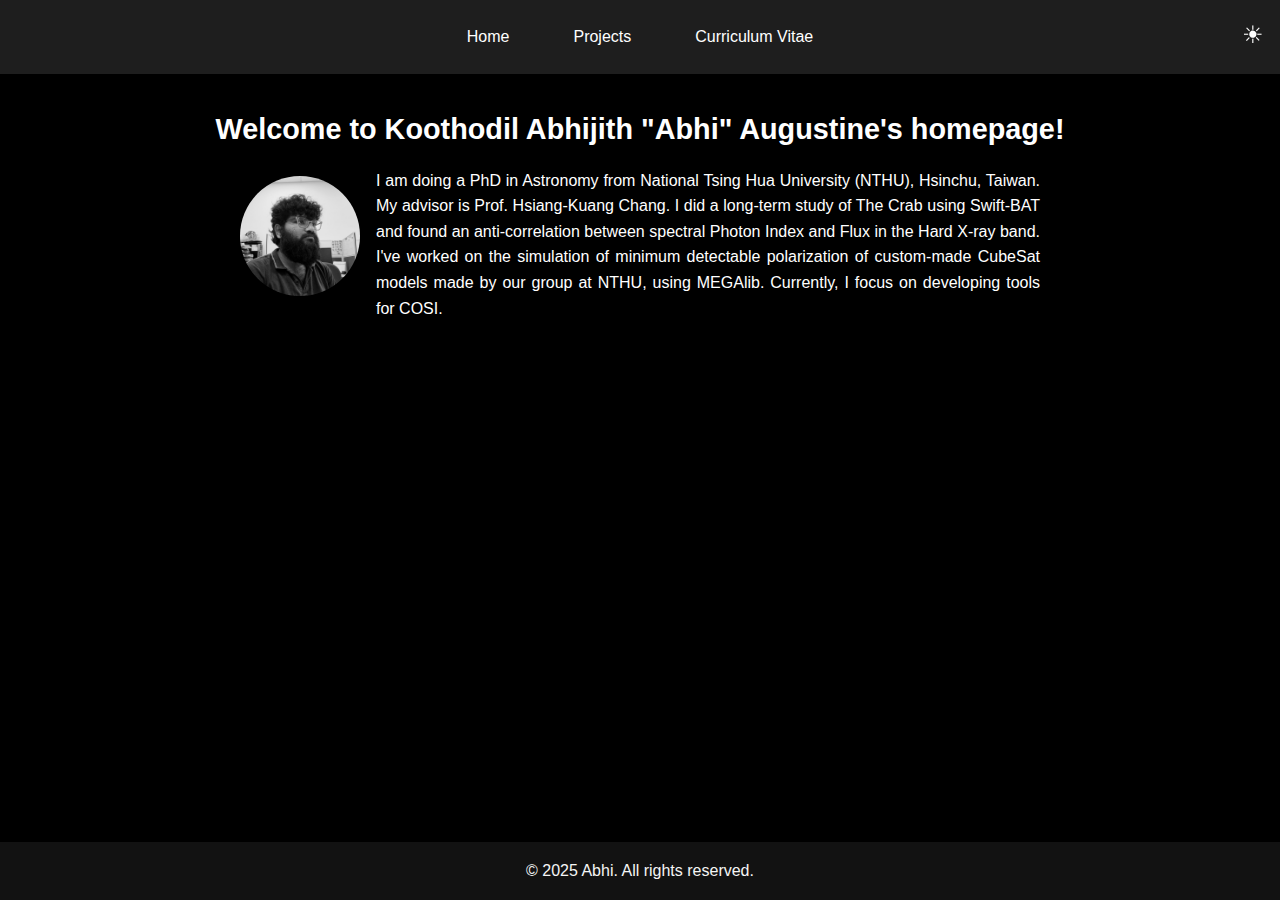
==== index.html @ fe130de0 "Update index.html" ====
<!DOCTYPE html>
<html lang="en">
<head>
    <meta charset="UTF-8">
    <meta name="viewport" content="width=device-width, initial-scale=1.0">
    <title>Abhi's Website...</title>
    <link rel="stylesheet" href="style.css">
    <link rel="icon" href="assets/favicon.ico">
    <style>
        /* Light Theme */
        :root {
            --background-color: white;
            --text-color: black;
            --header-bg: #f5f5f5;
            --button-bg: #0066cc;
            --button-text: white;
            --button-hover-bg: #004b99;
            --footer-bg: #282c34;
            --footer-text: white;
        }

        /* Dark Theme (Default) */
        [data-theme="dark"], :root {
            --background-color: #121212;
            --text-color: white;
            --header-bg: #1e1e1e;
            --button-bg: #444b54;
            --button-text: white;
            --button-hover-bg: #5a626e;
            --footer-bg: #121212;
            --footer-text: #f5f5f5;
        }

        /* General Styles */
        * {
            margin: 0;
            padding: 0;
            box-sizing: border-box;
            font-family: Arial, sans-serif;
        }

        body {
            background-color: var(--background-color);
            color: var(--text-color);
            line-height: 1.6;
            display: flex;
            flex-direction: column;
            min-height: 100vh;
        }

        header {
            background-color: var(--header-bg);
            color: var(--text-color);
            padding: 1rem 2rem;
            display: flex;
            justify-content: space-between;
            align-items: center;
            flex-wrap: wrap;
        }

        nav {
            display: flex;
            gap: 1rem;
        }

        nav a {
            text-decoration: none;
            color: var(--text-color);
            padding: 0.5rem 1rem;
            transition: background-color 0.3s ease;
        }

        nav a:hover {
            background-color: var(--button-hover-bg);
            border-radius: 5px;
        }

        .theme-icon {
            font-size: 1.5rem;
            color: var(--text-color);
            cursor: pointer;
            transition: color 0.3s ease;
        }

        .theme-icon:hover {
            color: var(--button-hover-bg);
        }

        main {
            padding: 2rem;
            display: flex;
            flex-direction: column;
            align-items: center;
            text-align: center;
            flex-grow: 1;
        }

        main h2 {
            font-size: 1.8rem;
            margin-bottom: 1rem;
        }

        main img {
            width: 120px;
            height: 120px;
            border-radius: 50%;
            object-fit: cover;
            margin-bottom: 1rem;
            margin-right: 1rem;
        }

        main p {
            text-align: justify;
            max-width: 800px;
            margin: 0 auto;
        }

        footer {
            background-color: var(--footer-bg);
            color: var(--footer-text);
            text-align: center;
            padding: 1rem 0;
            margin-top: auto;
        }

        /* Responsive Design */
        @media (max-width: 768px) {
            header {
                flex-direction: column;
                align-items: center;
            }

            nav {
                flex-direction: column;
                align-items: center;
            }

            nav a {
                padding: 0.5rem;
                width: 100%;
                text-align: center;
            }

            main img {
                margin: 1rem auto;
                display: block;
            }

            main p {
                text-align: justify;
            }
        }

        @media (max-width: 480px) {
            header h1 {
                font-size: 1.2rem;
            }

            main h2 {
                font-size: 1.5rem;
            }
        }
        nav {
            display: flex;
            gap: 1rem;
        }
        
        nav span {
            cursor: pointer;
            padding: 0.5rem 1rem;
            transition: background-color 0.3s ease, color 0.3s ease;
            border-radius: 5px;
            color: var(--text-color);
        }
        
        nav span:hover {
            background-color: var(--button-hover-bg);
            color: var(--button-text);
        }
        /* Position the theme switch icon in the top-right corner */
        /* Position the theme switch icon in the top-right corner */
        .theme-icon {
            position: fixed;
            top: 1rem;
            right: 1rem;
            font-size: 1.5rem;
            cursor: pointer;
            color: var(--text-color);
            transition: color 0.3s ease;
            z-index: 1000;
        }
        
        .theme-icon:hover {
            color: var(--button-hover-bg);
        }
        header {
    background-color: var(--header-bg);
    color: var(--text-color);
    padding: 1rem 2rem;
    display: flex;
    justify-content: center; /* Center the content horizontally */
    align-items: center;
    flex-wrap: wrap;
    }

    nav {
    display: flex;
    gap: 2rem; /* Adjust the spacing between items */
    }

    nav span {
    cursor: pointer;
    padding: 0.5rem 1rem;
    transition: background-color 0.3s ease, color 0.3s ease;
    border-radius: 5px;
    color: var(--text-color);
    }

    nav span:hover {
    background-color: var(--button-hover-bg);
    color: var(--button-text);
    }


    </style>
</head>
<body data-theme="dark">
    <header>
        <nav>
            <span>Home</span>
            <span>Projects</span>
            <span>Curriculum Vitae</span>
        </nav>
        <span class="theme-icon" id="theme-icon">&#9728;</span>
    </header>
       
    <main>
        <h2>Welcome to Koothodil Abhijith "Abhi" Augustine's homepage!</h2>
        <div style="display: flex; align-items: center; max-width: 800px; margin: 0 auto;">
            <img src="images/profile.jpg" alt="Profile Picture">
            <p>
                I am doing a PhD in Astronomy from National Tsing Hua University (NTHU), Hsinchu, Taiwan.
                My advisor is Prof. Hsiang-Kuang Chang. I did a long-term study of The Crab using Swift-BAT
                and found an anti-correlation between spectral Photon Index and Flux in the Hard X-ray band. 
                I've worked on the simulation of minimum detectable polarization of custom-made CubeSat
                models made by our group at NTHU, using MEGAlib. Currently, I focus on developing tools for COSI.
            </p>
        </div>
    </main>
    <footer>
        &copy; 2025 Abhi. All rights reserved.
    </footer>
    <script>
        const themeIcon = document.getElementById('theme-icon');
        const body = document.body;

        // Check for saved theme preference in localStorage
        const savedTheme = localStorage.getItem('theme');
        if (savedTheme) {
            body.setAttribute('data-theme', savedTheme);
            themeIcon.innerHTML = savedTheme === 'dark' ? '&#9728;' : '&#9790;';
        }

        // Toggle theme and save preference
        themeIcon.addEventListener('click', () => {
            const currentTheme = body.getAttribute('data-theme') || 'dark'; // Default to dark
            const newTheme = currentTheme === 'dark' ? 'light' : 'dark';
            body.setAttribute('data-theme', newTheme);
            themeIcon.innerHTML = newTheme === 'dark' ? '&#9728;' : '&#9790;'; // Update icon
            localStorage.setItem('theme', newTheme); // Save preference
        });
    </script>
</body>
</html>
---- style.css ----
/* General Reset */
* {
    margin: 0;
    padding: 0;
    box-sizing: border-box;
}

body {
    font-family: Arial, sans-serif;
    line-height: 1.6;
    font-size: 16px; /* Ensure a comfortable base font size */
    background-color: #f4f4f4;
    color: #333;
}

/* Viewport and Meta Tag Adjustment (add this in HTML head) */
@media screen and (max-width: 768px) {
    body {
        font-size: 14px; /* Adjust font size for smaller screens */
    }
}

/* Container for Fluid Layouts */
.container {
    width: 100%;
    max-width: 1200px;
    margin: 0 auto;
    padding: 0 15px;
}

/* Responsive Images */
img {
    max-width: 100%;
    height: auto;
    display: block;
}

/* Header Styling */
header {
    background-color: #333;
    color: white;
    padding: 20px;
    text-align: center;
}

/* Main Navigation */
nav ul {
    list-style-type: none;
    text-align: center;
}

nav ul li {
    display: inline-block;
    margin: 0 15px;
}

nav ul li a {
    color: white;
    text-decoration: none;
    padding: 10px 20px;
    font-size: 18px;
    display: inline-block;
}

/* Mobile-Friendly Navigation */
@media screen and (max-width: 768px) {
    nav ul {
        display: none;
        flex-direction: column;
        width: 100%;
        background-color: #333;
        position: absolute;
        top: 60px;
        left: 0;
        text-align: left;
    }

    nav ul li {
        display: block;
        padding: 10px;
        width: 100%;
    }

    nav ul li a {
        width: 100%;
        display: block;
    }

    nav.active ul {
        display: flex;
    }

    .hamburger {
        display: block;
        background-color: #333;
        padding: 10px;
        cursor: pointer;
        margin: 20px;
    }

    .hamburger div {
        width: 30px;
        height: 4px;
        background-color: white;
        margin: 6px 0;
    }
}

/* Footer Styling */
footer {
    background-color: #333;
    color: white;
    padding: 20px;
    text-align: center;
}

/* Button Styling */
button, a {
    padding: 10px 20px;
    font-size: 16px;
    border: none;
    background-color: #007bff;
    color: white;
    cursor: pointer;
    border-radius: 5px;
    text-align: center;
    display: inline-block;
}

button:hover, a:hover {
    background-color: #0056b3;
}

/* Flexbox Layout for Main Content */
.main-content {
    display: flex;
    flex-wrap: wrap;
    justify-content: space-between;
    gap: 20px;
}

/* Column Layout for Smaller Screens */
@media screen and (max-width: 768px) {
    .main-content {
        flex-direction: column;
    }
}

/* Section Styling */
section {
    padding: 20px;
    background-color: white;
    border-radius: 5px;
    box-shadow: 0 4px 8px rgba(0, 0, 0, 0.1);
    margin-bottom: 20px;
}

section h2 {
    font-size: 24px;
    margin-bottom: 15px;
}

section p {
    font-size: 16px;
    line-height: 1.6;
}

/* Mobile Font Size Adjustments */
@media screen and (max-width: 768px) {
    section h2 {
        font-size: 20px;
    }

    section p {
        font-size: 14px;
    }
}

/* Card Layout for Small Screens */
.card {
    width: 100%;
    box-sizing: border-box;
    background-color: #fff;
    padding: 20px;
    border-radius: 5px;
    box-shadow: 0 4px 8px rgba(0, 0, 0, 0.1);
}

@media screen and (min-width: 769px) {
    .card {
        width: 48%;
    }
}

/* Hamburger Menu for Mobile Navigation */
.hamburger {
    display: none;
    background-color: #333;
    padding: 10px;
    cursor: pointer;
    margin-top: 10px;
}

.hamburger div {
    width: 30px;
    height: 4px;
    background-color: white;
    margin: 6px 0;
}

/* Default theme (light) */
body {
  background-color: white;
  color: black;
}

/* Dark theme */
body[data-theme="dark"] {
  background-color: black;
  color: white;
}
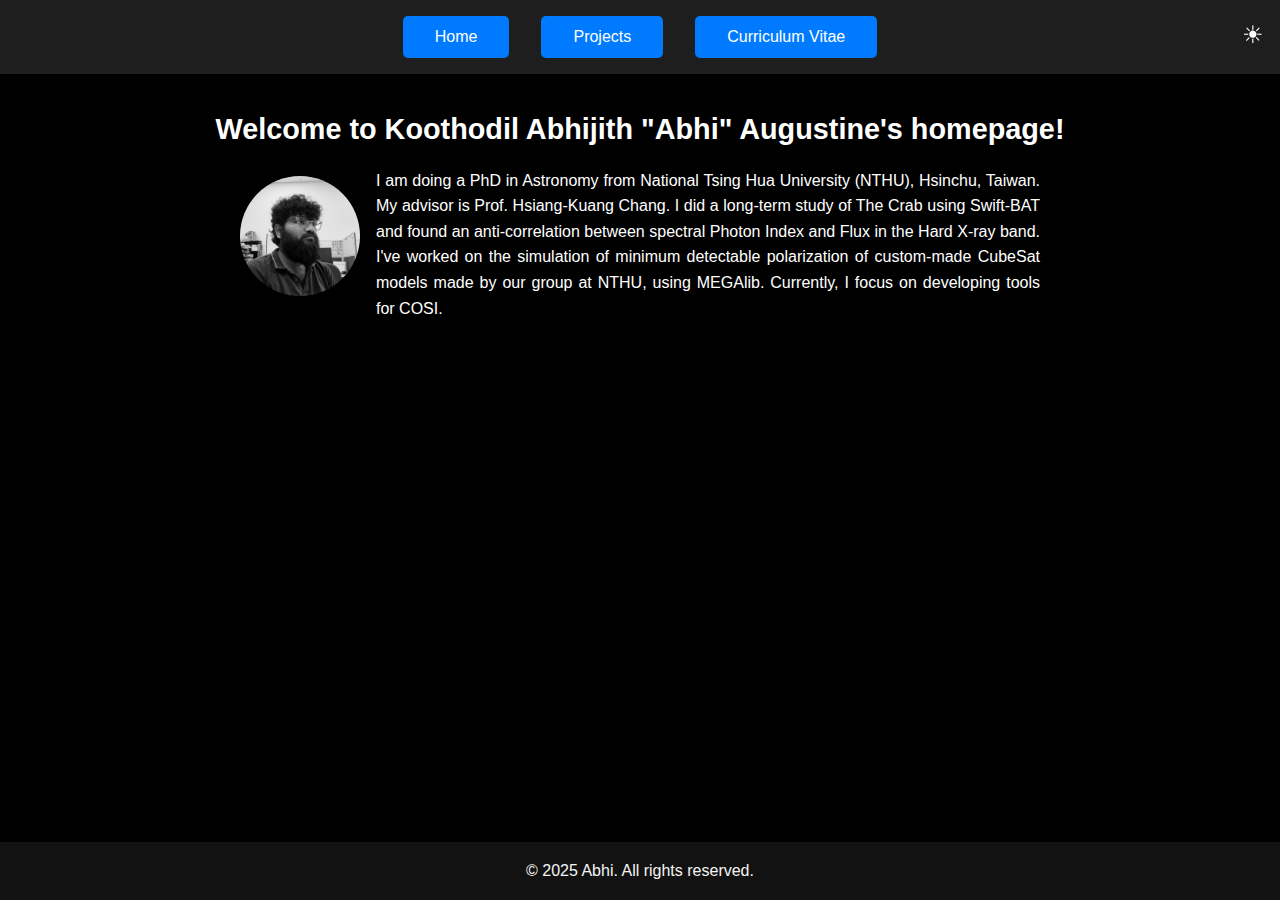
==== commit e85a3e0b: "Update index.html" ====
--- a/index.html
+++ b/index.html
@@ -220,20 +220,40 @@
     background-color: var(--button-hover-bg);
     color: var(--button-text);
     }
+nav {
+    display: flex;
+    gap: 2rem;
+}
+
+nav a {
+    text-decoration: none; /* Remove underline from links */
+    color: var(--text-color); /* Make sure the text color is correct */
+}
+
+nav span {
+    cursor: pointer;
+    padding: 0.5rem 1rem;
+    transition: background-color 0.3s ease, color 0.3s ease;
+    border-radius: 5px;
+}
+
+nav a:hover, nav span:hover {
+    background-color: var(--button-hover-bg);
+    color: var(--button-text);
+}
 
 
     </style>
 </head>
 <body data-theme="dark">
-    <header>
-        <nav>
-            <span>Home</span>
-            <span>Projects</span>
-            <span>Curriculum Vitae</span>
-        </nav>
-        <span class="theme-icon" id="theme-icon">&#9728;</span>
-    </header>
-       
+<header>
+    <nav>
+        <a href="index"><span>Home</span></a>
+        <a href="projects"><span>Projects</span></a>
+        <a href="cv"><span>Curriculum Vitae</span></a>
+    </nav>
+    <span class="theme-icon" id="theme-icon">&#9728;</span>
+</header>       
     <main>
         <h2>Welcome to Koothodil Abhijith "Abhi" Augustine's homepage!</h2>
         <div style="display: flex; align-items: center; max-width: 800px; margin: 0 auto;">
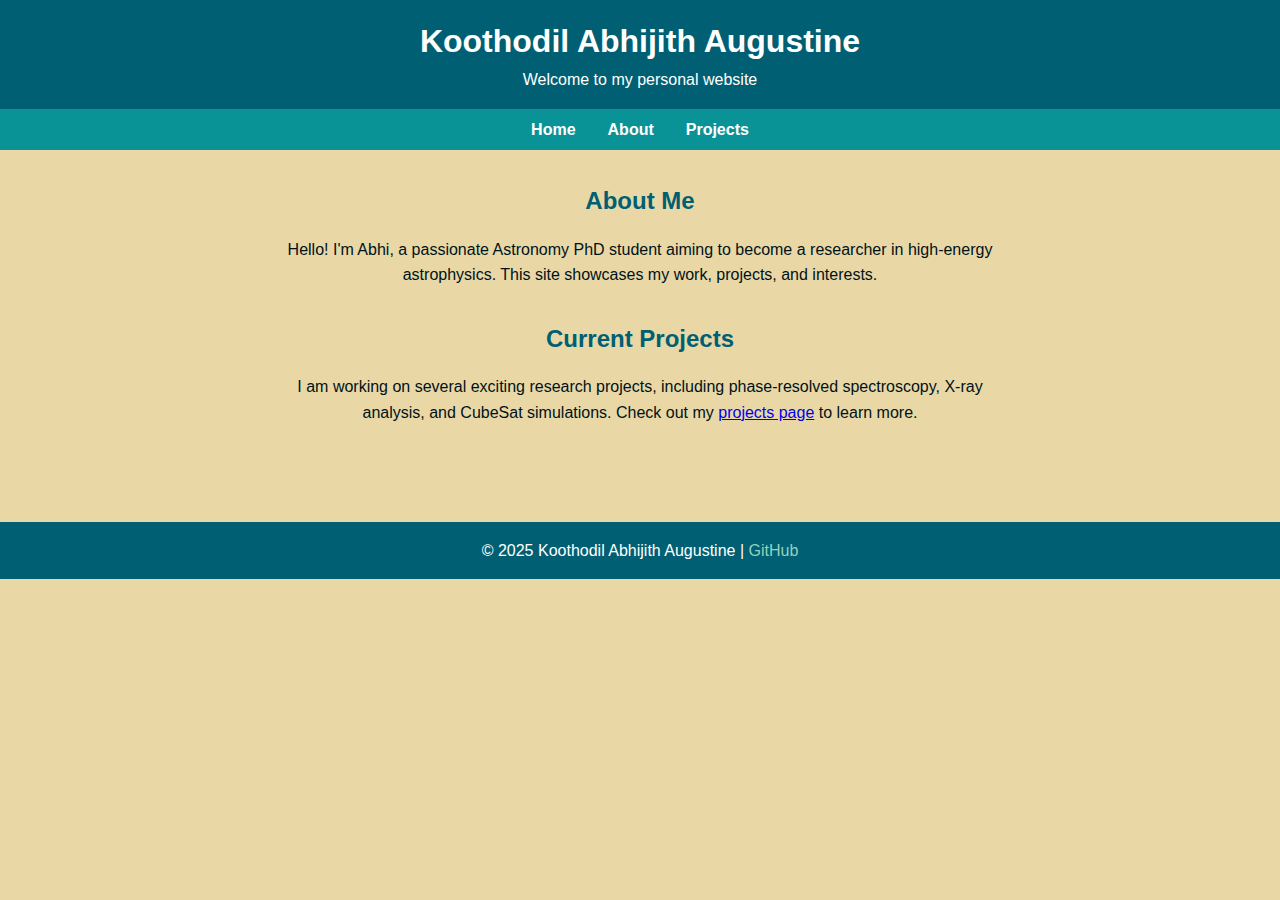
==== commit 8296c1e1: "Update index.html" ====
--- a/index.html
+++ b/index.html
@@ -3,292 +3,118 @@
 <head>
     <meta charset="UTF-8">
     <meta name="viewport" content="width=device-width, initial-scale=1.0">
-    <title>Abhi's Website...</title>
-    <link rel="stylesheet" href="style.css">
-    <link rel="icon" href="assets/favicon.ico">
+    <title>Koothodi L Abhijith Augustine</title>
     <style>
-        /* Light Theme */
-        :root {
-            --background-color: white;
-            --text-color: black;
-            --header-bg: #f5f5f5;
-            --button-bg: #0066cc;
-            --button-text: white;
-            --button-hover-bg: #004b99;
-            --footer-bg: #282c34;
-            --footer-text: white;
-        }
-
-        /* Dark Theme (Default) */
-        [data-theme="dark"], :root {
-            --background-color: #121212;
-            --text-color: white;
-            --header-bg: #1e1e1e;
-            --button-bg: #444b54;
-            --button-text: white;
-            --button-hover-bg: #5a626e;
-            --footer-bg: #121212;
-            --footer-text: #f5f5f5;
-        }
-
-        /* General Styles */
+        /* General Reset */
         * {
             margin: 0;
             padding: 0;
             box-sizing: border-box;
-            font-family: Arial, sans-serif;
+        }
+
+        /* Root styles */
+        :root {
+            --primary-color: #005f73;
+            --secondary-color: #0a9396;
+            --accent-color: #94d2bd;
+            --background-color: #e9d8a6;
+            --text-color: #001219;
+            --font-family: 'Arial', sans-serif;
         }
 
         body {
+            font-family: var(--font-family);
             background-color: var(--background-color);
             color: var(--text-color);
             line-height: 1.6;
-            display: flex;
-            flex-direction: column;
-            min-height: 100vh;
         }
 
         header {
-            background-color: var(--header-bg);
-            color: var(--text-color);
-            padding: 1rem 2rem;
-            display: flex;
-            justify-content: space-between;
-            align-items: center;
-            flex-wrap: wrap;
+            background-color: var(--primary-color);
+            color: white;
+            padding: 1rem 0;
+            text-align: center;
+        }
+
+        header h1 {
+            font-size: 2rem;
         }
 
         nav {
             display: flex;
-            gap: 1rem;
+            justify-content: center;
+            background-color: var(--secondary-color);
+            padding: 0.5rem 0;
         }
 
         nav a {
+            color: white;
             text-decoration: none;
-            color: var(--text-color);
-            padding: 0.5rem 1rem;
-            transition: background-color 0.3s ease;
+            margin: 0 1rem;
+            font-weight: bold;
+            transition: color 0.3s;
         }
 
         nav a:hover {
-            background-color: var(--button-hover-bg);
-            border-radius: 5px;
-        }
-
-        .theme-icon {
-            font-size: 1.5rem;
-            color: var(--text-color);
-            cursor: pointer;
-            transition: color 0.3s ease;
-        }
-
-        .theme-icon:hover {
-            color: var(--button-hover-bg);
+            color: var(--accent-color);
         }
 
         main {
             padding: 2rem;
-            display: flex;
-            flex-direction: column;
-            align-items: center;
+            max-width: 800px;
+            margin: 0 auto;
             text-align: center;
-            flex-grow: 1;
         }
 
-        main h2 {
-            font-size: 1.8rem;
+        section {
+            margin-bottom: 2rem;
+        }
+
+        section h2 {
+            color: var(--primary-color);
             margin-bottom: 1rem;
         }
 
-        main img {
-            width: 120px;
-            height: 120px;
-            border-radius: 50%;
-            object-fit: cover;
-            margin-bottom: 1rem;
-            margin-right: 1rem;
+        footer {
+            text-align: center;
+            padding: 1rem;
+            background-color: var(--primary-color);
+            color: white;
+            margin-top: 2rem;
         }
 
-        main p {
-            text-align: justify;
-            max-width: 800px;
-            margin: 0 auto;
+        footer a {
+            color: var(--accent-color);
+            text-decoration: none;
         }
-
-        footer {
-            background-color: var(--footer-bg);
-            color: var(--footer-text);
-            text-align: center;
-            padding: 1rem 0;
-            margin-top: auto;
-        }
-
-        /* Responsive Design */
-        @media (max-width: 768px) {
-            header {
-                flex-direction: column;
-                align-items: center;
-            }
-
-            nav {
-                flex-direction: column;
-                align-items: center;
-            }
-
-            nav a {
-                padding: 0.5rem;
-                width: 100%;
-                text-align: center;
-            }
-
-            main img {
-                margin: 1rem auto;
-                display: block;
-            }
-
-            main p {
-                text-align: justify;
-            }
-        }
-
-        @media (max-width: 480px) {
-            header h1 {
-                font-size: 1.2rem;
-            }
-
-            main h2 {
-                font-size: 1.5rem;
-            }
-        }
-        nav {
-            display: flex;
-            gap: 1rem;
-        }
-        
-        nav span {
-            cursor: pointer;
-            padding: 0.5rem 1rem;
-            transition: background-color 0.3s ease, color 0.3s ease;
-            border-radius: 5px;
-            color: var(--text-color);
-        }
-        
-        nav span:hover {
-            background-color: var(--button-hover-bg);
-            color: var(--button-text);
-        }
-        /* Position the theme switch icon in the top-right corner */
-        /* Position the theme switch icon in the top-right corner */
-        .theme-icon {
-            position: fixed;
-            top: 1rem;
-            right: 1rem;
-            font-size: 1.5rem;
-            cursor: pointer;
-            color: var(--text-color);
-            transition: color 0.3s ease;
-            z-index: 1000;
-        }
-        
-        .theme-icon:hover {
-            color: var(--button-hover-bg);
-        }
-        header {
-    background-color: var(--header-bg);
-    color: var(--text-color);
-    padding: 1rem 2rem;
-    display: flex;
-    justify-content: center; /* Center the content horizontally */
-    align-items: center;
-    flex-wrap: wrap;
-    }
-
-    nav {
-    display: flex;
-    gap: 2rem; /* Adjust the spacing between items */
-    }
-
-    nav span {
-    cursor: pointer;
-    padding: 0.5rem 1rem;
-    transition: background-color 0.3s ease, color 0.3s ease;
-    border-radius: 5px;
-    color: var(--text-color);
-    }
-
-    nav span:hover {
-    background-color: var(--button-hover-bg);
-    color: var(--button-text);
-    }
-nav {
-    display: flex;
-    gap: 2rem;
-}
-
-nav a {
-    text-decoration: none; /* Remove underline from links */
-    color: var(--text-color); /* Make sure the text color is correct */
-}
-
-nav span {
-    cursor: pointer;
-    padding: 0.5rem 1rem;
-    transition: background-color 0.3s ease, color 0.3s ease;
-    border-radius: 5px;
-}
-
-nav a:hover, nav span:hover {
-    background-color: var(--button-hover-bg);
-    color: var(--button-text);
-}
-
-
     </style>
 </head>
-<body data-theme="dark">
-<header>
+<body>
+    <header>
+        <h1>Koothodil Abhijith Augustine</h1>
+        <p>Welcome to my personal website</p>
+    </header>
+
     <nav>
-        <a href="index"><span>Home</span></a>
-        <a href="projects"><span>Projects</span></a>
-        <a href="cv"><span>Curriculum Vitae</span></a>
+        <a href="index.html">Home</a>
+        <a href="about.html">About</a>
+        <a href="projects.html">Projects</a>
     </nav>
-    <span class="theme-icon" id="theme-icon">&#9728;</span>
-</header>       
+
     <main>
-        <h2>Welcome to Koothodil Abhijith "Abhi" Augustine's homepage!</h2>
-        <div style="display: flex; align-items: center; max-width: 800px; margin: 0 auto;">
-            <img src="images/profile.jpg" alt="Profile Picture">
-            <p>
-                I am doing a PhD in Astronomy from National Tsing Hua University (NTHU), Hsinchu, Taiwan.
-                My advisor is Prof. Hsiang-Kuang Chang. I did a long-term study of The Crab using Swift-BAT
-                and found an anti-correlation between spectral Photon Index and Flux in the Hard X-ray band. 
-                I've worked on the simulation of minimum detectable polarization of custom-made CubeSat
-                models made by our group at NTHU, using MEGAlib. Currently, I focus on developing tools for COSI.
-            </p>
-        </div>
+        <section>
+            <h2>About Me</h2>
+            <p>Hello! I'm Abhi, a passionate Astronomy PhD student aiming to become a researcher in high-energy astrophysics. This site showcases my work, projects, and interests.</p>
+        </section>
+
+        <section>
+            <h2>Current Projects</h2>
+            <p>I am working on several exciting research projects, including phase-resolved spectroscopy, X-ray analysis, and CubeSat simulations. Check out my <a href="projects.html">projects page</a> to learn more.</p>
+        </section>
     </main>
+
     <footer>
-        &copy; 2025 Abhi. All rights reserved.
+        <p>&copy; 2025 Koothodil Abhijith Augustine | <a href="https://github.com/koothodilabhijithaugustine">GitHub</a></p>
     </footer>
-    <script>
-        const themeIcon = document.getElementById('theme-icon');
-        const body = document.body;
-
-        // Check for saved theme preference in localStorage
-        const savedTheme = localStorage.getItem('theme');
-        if (savedTheme) {
-            body.setAttribute('data-theme', savedTheme);
-            themeIcon.innerHTML = savedTheme === 'dark' ? '&#9728;' : '&#9790;';
-        }
-
-        // Toggle theme and save preference
-        themeIcon.addEventListener('click', () => {
-            const currentTheme = body.getAttribute('data-theme') || 'dark'; // Default to dark
-            const newTheme = currentTheme === 'dark' ? 'light' : 'dark';
-            body.setAttribute('data-theme', newTheme);
-            themeIcon.innerHTML = newTheme === 'dark' ? '&#9728;' : '&#9790;'; // Update icon
-            localStorage.setItem('theme', newTheme); // Save preference
-        });
-    </script>
 </body>
 </html>
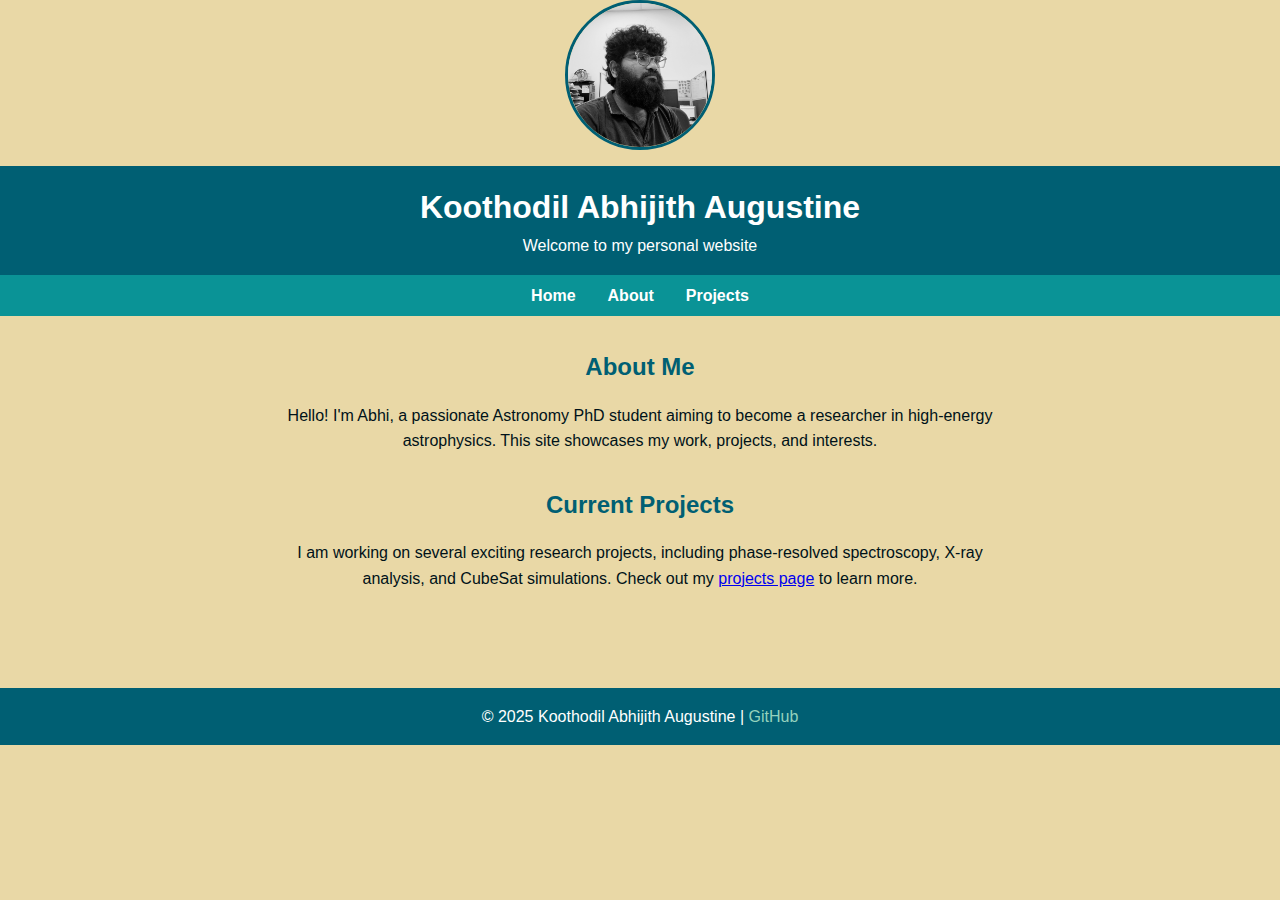
==== commit a933fc78: "Update index.html" ====
--- a/index.html
+++ b/index.html
@@ -3,7 +3,9 @@
 <head>
     <meta charset="UTF-8">
     <meta name="viewport" content="width=device-width, initial-scale=1.0">
-    <title>Koothodi L Abhijith Augustine</title>
+    <img src="images/profile.jpg" alt="Profile Picture" class="profile-image">
+    <link rel="icon" href="assets/favicon.ico" type="image/x-icon">
+    <title>Koothodil Abhijith Augustine</title>
     <style>
         /* General Reset */
         * {
@@ -87,6 +89,14 @@
             color: var(--accent-color);
             text-decoration: none;
         }
+                .profile-image {
+            width: 150px;
+            height: 150px;
+            border-radius: 50%;
+            margin: 0 auto 1rem;
+            display: block;
+            border: 3px solid var(--primary-color);
+        }
     </style>
 </head>
 <body>
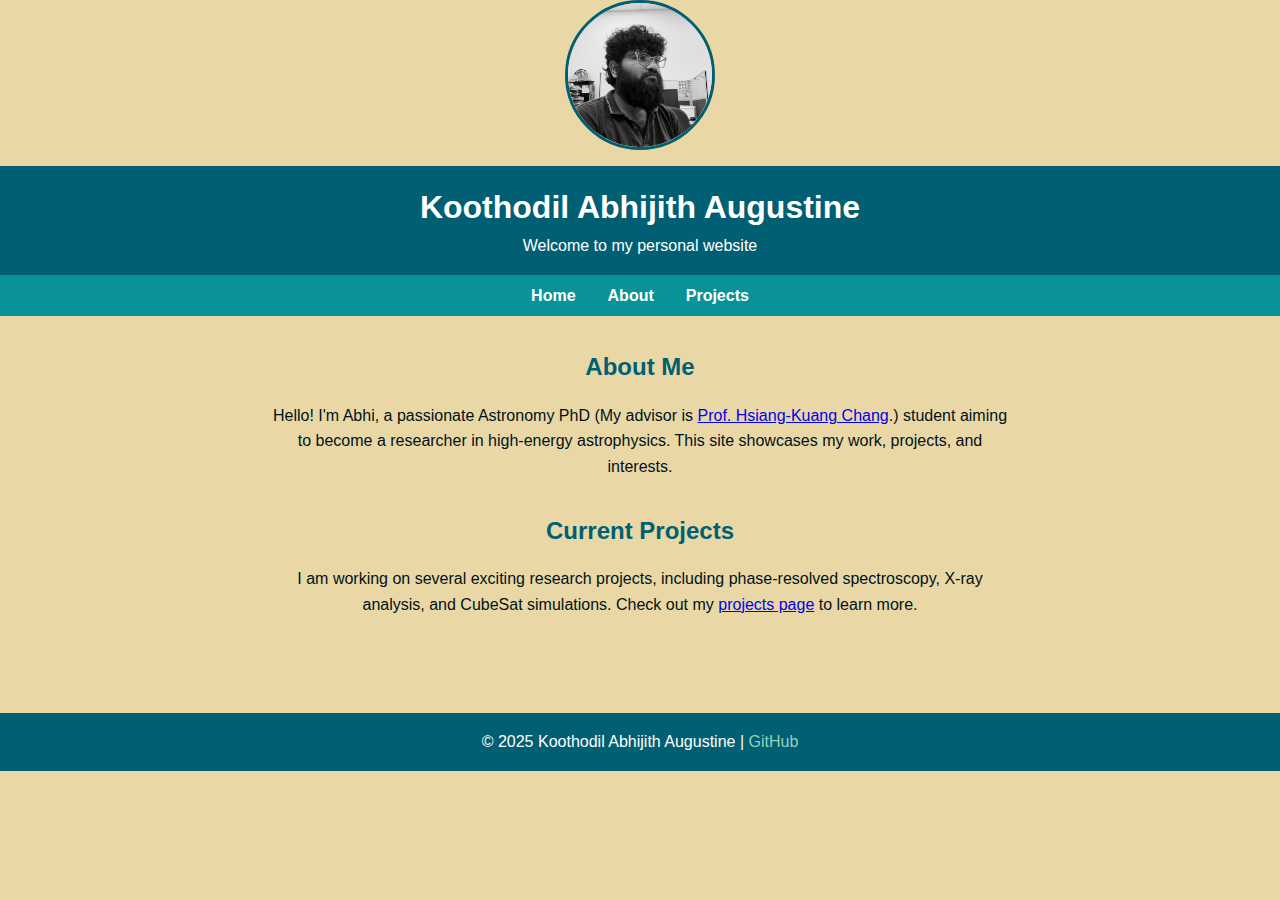
==== commit 7aa77bf8: "Update index.html" ====
--- a/index.html
+++ b/index.html
@@ -114,7 +114,7 @@
     <main>
         <section>
             <h2>About Me</h2>
-            <p>Hello! I'm Abhi, a passionate Astronomy PhD student aiming to become a researcher in high-energy astrophysics. This site showcases my work, projects, and interests.</p>
+            <p>Hello! I'm Abhi, a passionate Astronomy PhD (My advisor is <a href="http://www.phys.nthu.edu.tw/~hkchang/">Prof. Hsiang-Kuang Chang</a>.) student aiming to become a researcher in high-energy astrophysics. This site showcases my work, projects, and interests.</p>
         </section>
 
         <section>
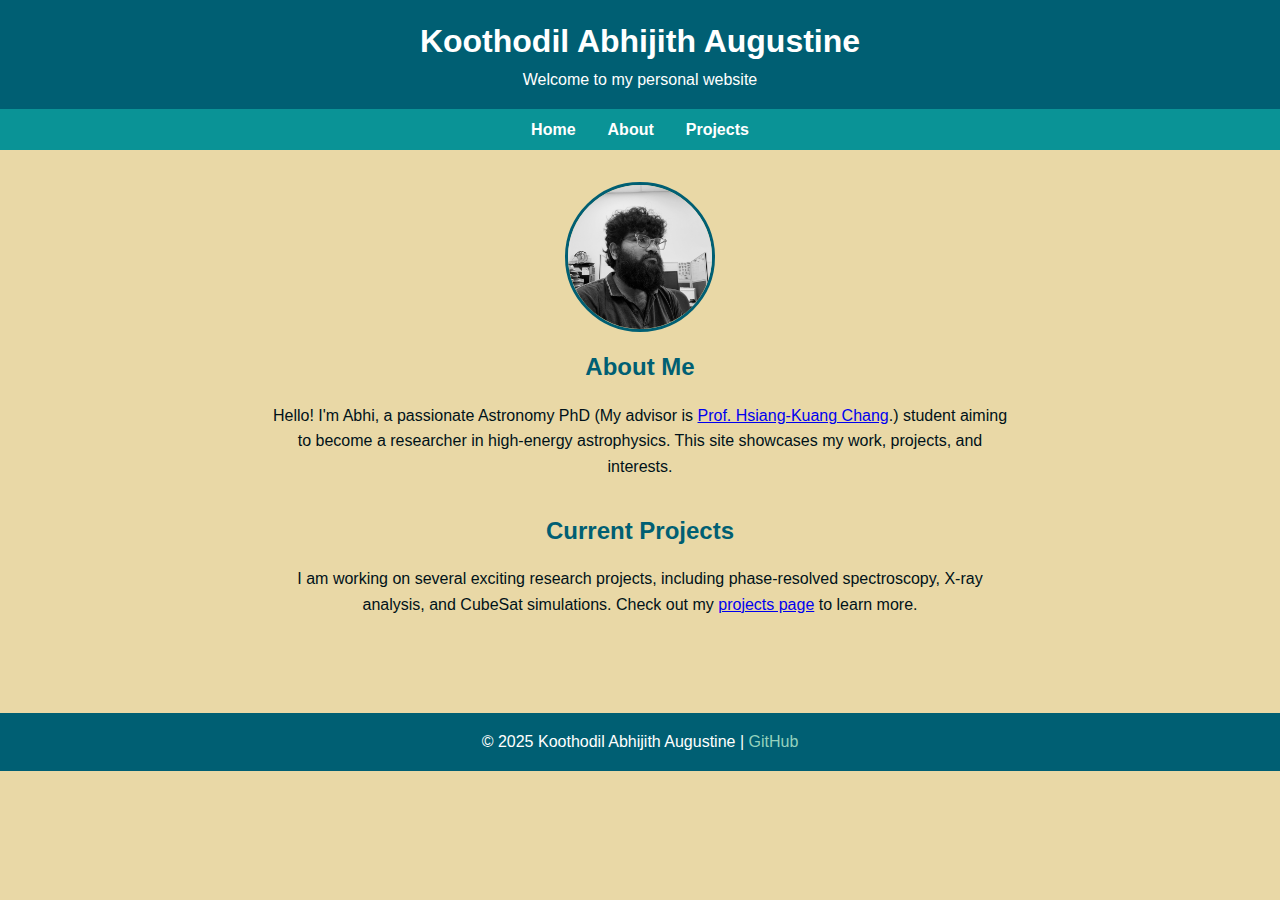
==== commit 502b8175: "Update index.html" ====
--- a/index.html
+++ b/index.html
@@ -3,7 +3,6 @@
 <head>
     <meta charset="UTF-8">
     <meta name="viewport" content="width=device-width, initial-scale=1.0">
-    <img src="images/profile.jpg" alt="Profile Picture" class="profile-image">
     <link rel="icon" href="assets/favicon.ico" type="image/x-icon">
     <title>Koothodil Abhijith Augustine</title>
     <style>
@@ -113,6 +112,7 @@
 
     <main>
         <section>
+            <img src="images/profile.jpg" alt="Profile Picture" class="profile-image">
             <h2>About Me</h2>
             <p>Hello! I'm Abhi, a passionate Astronomy PhD (My advisor is <a href="http://www.phys.nthu.edu.tw/~hkchang/">Prof. Hsiang-Kuang Chang</a>.) student aiming to become a researcher in high-energy astrophysics. This site showcases my work, projects, and interests.</p>
         </section>
